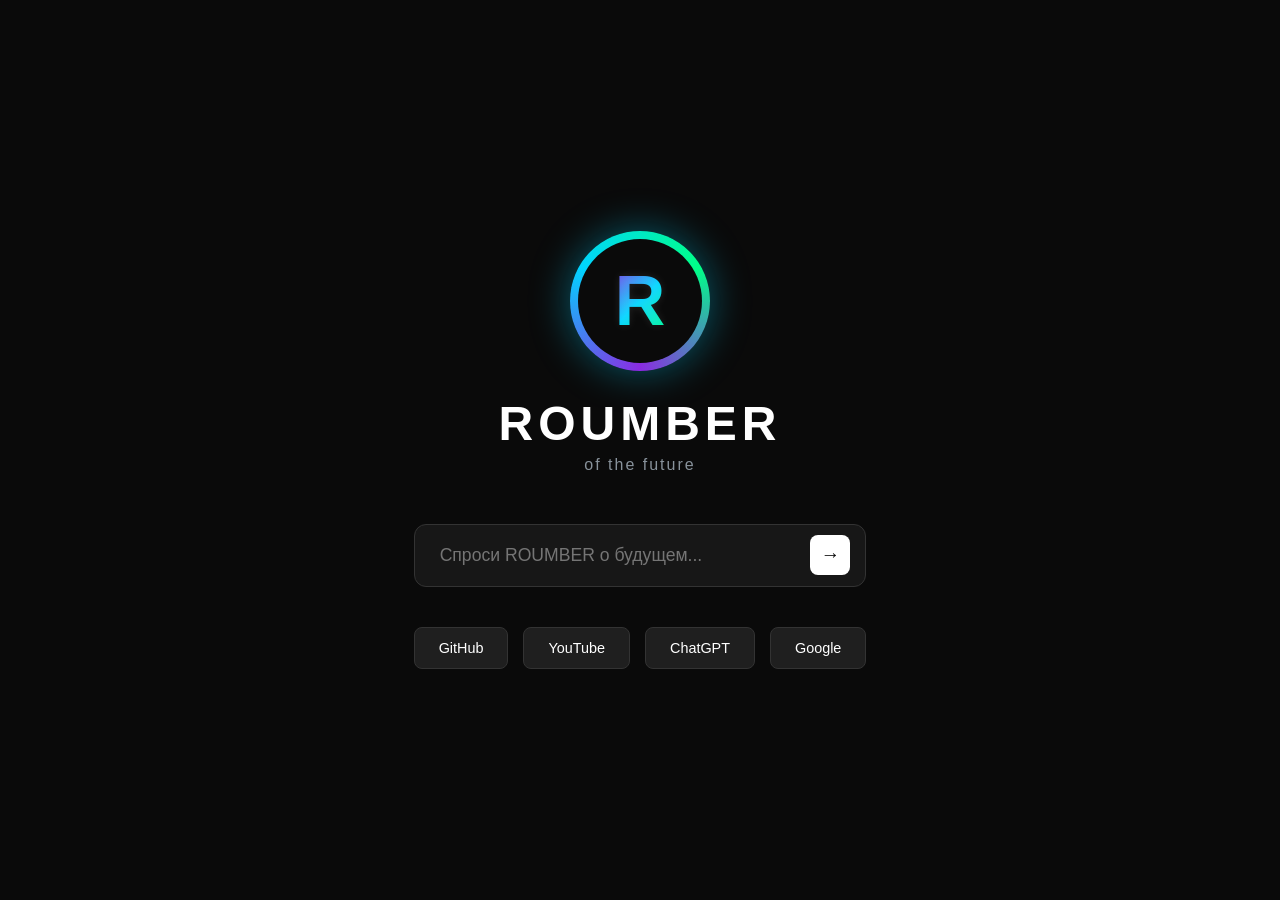
==== index.html @ 8e2cd522 "Add files via upload" ====
<!DOCTYPE html>
<html lang="ru">
<head>
    <meta charset="UTF-8">
    <meta name="viewport" content="width=device-width, initial-scale=1.0">
    <title>Roumber Start Page</title>
    <link rel="stylesheet" href="style.css">
</head>
<body>

    <div class="main-container">
        
        <div class="logo-section">
            <div class="roumber-logo"><span>R</span></div>
            <h1>ROUMBER</h1>
            <p class="subtitle">of the future</p>
        </div>

        <form class="search-section" id="search-form">
            <div class="search-bar">
                <input type="text" id="search-input" placeholder="Спроси ROUMBER о будущем..." autocomplete="off">
                <button type="submit" class="search-btn" id="search-submit">→</button>
            </div>
        </form>

       <div class="shortcuts-section">
            <a href="https://github.com" target="_blank" class="shortcut-btn">GitHub</a>
            <a href="https://youtube.com" target="_blank" class="shortcut-btn">YouTube</a>
            <a href="https://chatgpt.com" target="_blank" class="shortcut-btn">ChatGPT</a>
            <a href="https://google.com" target="_blank" class="shortcut-btn">Google</a>
        </div>

    </div>

    <script src="script.js"></script>
</body>
</html>
---- style.css ----
/* Общие настройки страницы */
body, html {
    margin: 0;
    padding: 0;
    height: 100%;
    background-color: #0a0a0a;
    color: #e0e0e0;
    font-family: 'Segoe UI', Roboto, sans-serif;
    display: flex;
    justify-content: center;
    align-items: center;
    overflow: hidden;
}

.main-container {
    display: flex;
    flex-direction: column;
    align-items: center;
    width: 100%;
    max-width: 800px;
    padding: 20px;
}

/* --- СЕКЦИЯ ЛОГОТИПА --- */
.logo-section {
    text-align: center;
    margin-bottom: 50px;
}

.roumber-logo {
    width: 140px;
    height: 140px;
    border-radius: 50%;
    background: conic-gradient(from 180deg at 50% 50%, #8a2be2, #00d4ff, #00ff88, #8a2be2);
    margin: 0 auto 25px;
    display: flex;
    justify-content: center;
    align-items: center;
    box-shadow: 0 0 40px rgba(0, 212, 255, 0.4);
    position: relative;
    /* Анимация только для кольца */
    animation: rotateLogo 8s linear infinite;
}

/* Внутренний круг (дырка в кольце) */
.roumber-logo::after {
    content: '';
    position: absolute;
    top: 8px; left: 8px; right: 8px; bottom: 8px;
    background: #0a0a0a;
    border-radius: 50%;
    z-index: 1;
}

/* Буква R — исправляем анимацию! */
.roumber-logo span {
    position: relative;
    z-index: 2;
    font-family: 'Arial Black', sans-serif;
    font-size: 70px;
    font-weight: bold;
    background: linear-gradient(135deg, #8a2be2, #00d4ff, #00ff88);
    -webkit-background-clip: text;
    background-clip: text;
    -webkit-text-fill-color: transparent;
    text-shadow: 0 0 10px rgba(255, 255, 255, 0.1);
    
    /* ХИТРОСТЬ: крутим букву в обратную сторону, чтобы она казалась неподвижной */
    animation: counterRotate 8s linear infinite;
    display: block;
}

@keyframes rotateLogo {
    from { transform: rotate(0deg); }
    to { transform: rotate(360deg); }
}

@keyframes counterRotate {
    from { transform: rotate(0deg); }
    to { transform: rotate(-360deg); }
}

/* --- ОСТАЛЬНОЙ ДИЗАЙН --- */
h1 {
    font-size: 3rem;
    margin: 0;
    color: #fff;
    letter-spacing: 5px;
    text-transform: uppercase;
}

.subtitle {
    font-size: 1rem;
    color: #88929b;
    margin: 5px 0 0;
    letter-spacing: 2px;
}

.search-section {
    width: 100%;
    margin-bottom: 40px;
}

.search-bar {
    display: flex;
    background-color: #171717;
    border: 1px solid #333;
    border-radius: 12px;
    padding: 10px 15px;
    transition: all 0.3s;
}

.search-bar:focus-within {
    border-color: #66c0f4;
    box-shadow: 0 0 15px rgba(102, 192, 244, 0.2);
}

.search-bar input {
    flex-grow: 1;
    background: transparent;
    border: none;
    color: #fff;
    font-size: 1.1rem;
    padding: 10px;
    outline: none;
}

.search-btn {
    background: #fff;
    color: #0a0a0a;
    border: none;
    border-radius: 8px;
    width: 40px;
    height: 40px;
    font-size: 1.2rem;
    cursor: pointer;
    font-weight: bold;
}

.shortcuts-section {
    display: flex;
    gap: 15px;
    justify-content: center;
}

.shortcut-btn {
    text-decoration: none;
    background-color: #1f1f1f;
    color: #fff;
    border: 1px solid #333;
    padding: 12px 24px;
    border-radius: 8px;
    font-size: 0.9rem;
    transition: 0.3s;
}

.shortcut-btn:hover {
    background-color: #2a2a2a;
    border-color: #444;
}
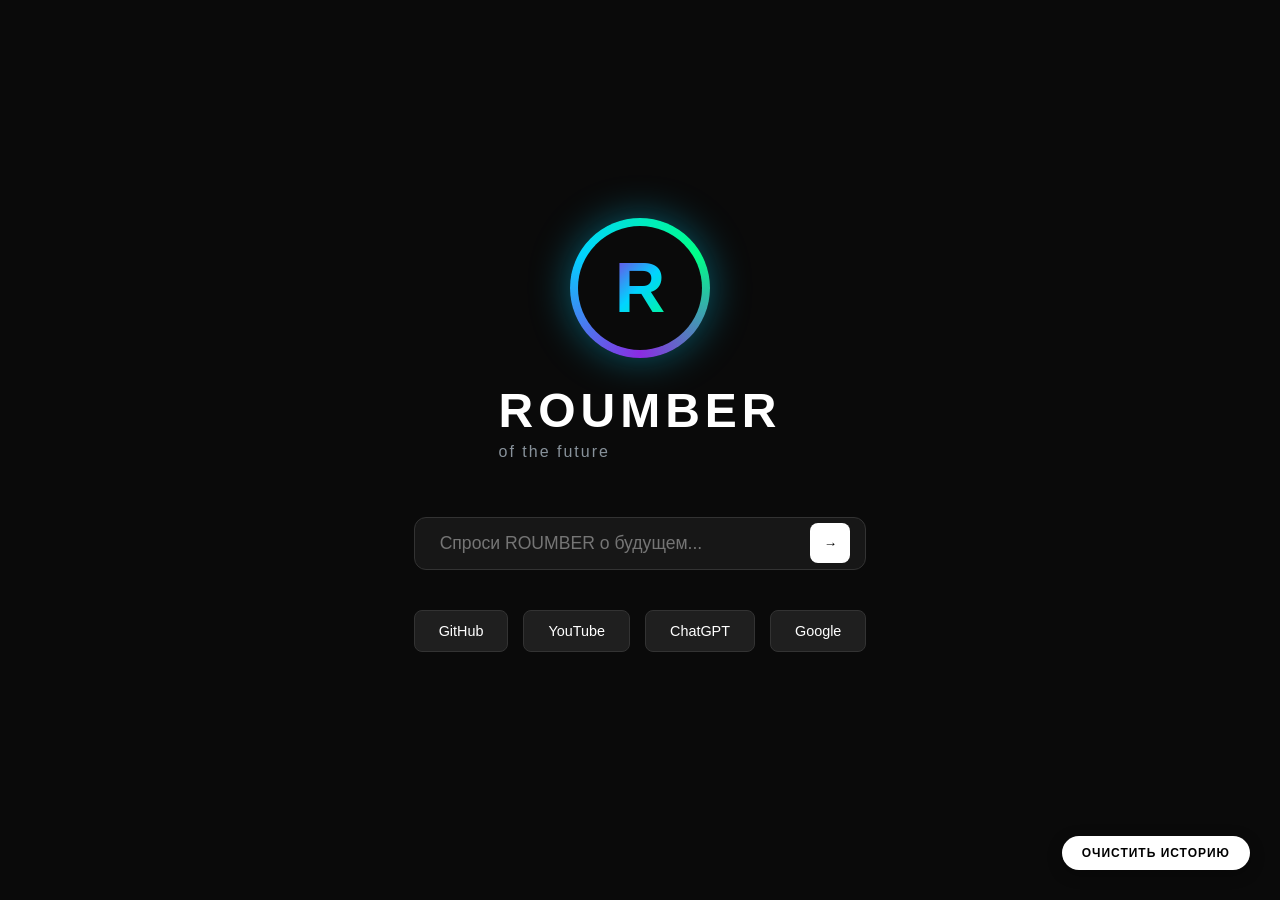
==== commit 005f1cbc: "Add files via upload" ====
--- a/index.html
+++ b/index.html
@@ -8,30 +8,41 @@
 </head>
 <body>
 
-    <div class="main-container">
-        
-        <div class="logo-section">
-            <div class="roumber-logo"><span>R</span></div>
-            <h1>ROUMBER</h1>
-            <p class="subtitle">of the future</p>
+    <div id="home-screen" class="main-wrapper">
+        <div class="main-container">
+            <div class="logo-section">
+                <div class="roumber-logo"><span>R</span></div>
+                <h1>ROUMBER</h1>
+                <p class="subtitle">of the future</p>
+            </div>
+
+            <form class="search-section" id="main-search-form">
+                <div class="search-bar">
+                    <input type="text" id="main-search-input" placeholder="Спроси ROUMBER о будущем..." autocomplete="off">
+                    <button type="submit" class="search-btn">→</button>
+                </div>
+            </form>
+
+            <div class="shortcuts-section">
+                <a href="https://github.com" class="shortcut-btn" target="_blank">GitHub</a>
+                <a href="https://youtube.com" class="shortcut-btn" target="_blank">YouTube</a>
+                <a href="https://chatgpt.com" class="shortcut-btn" target="_blank">ChatGPT</a>
+                <a href="https://google.com" class="shortcut-btn" target="_blank">Google</a>
+            </div>
+
+            <div id="history-container" class="history-grid"></div>
         </div>
-
-        <form class="search-section" id="search-form">
-            <div class="search-bar">
-                <input type="text" id="search-input" placeholder="Спроси ROUMBER о будущем..." autocomplete="off">
-                <button type="submit" class="search-btn" id="search-submit">→</button>
-            </div>
-        </form>
-
-       <div class="shortcuts-section">
-            <a href="https://github.com" target="_blank" class="shortcut-btn">GitHub</a>
-            <a href="https://youtube.com" target="_blank" class="shortcut-btn">YouTube</a>
-            <a href="https://chatgpt.com" target="_blank" class="shortcut-btn">ChatGPT</a>
-            <a href="https://google.com" target="_blank" class="shortcut-btn">Google</a>
-        </div>
-
     </div>
 
     <script src="script.js"></script>
 </body>
+
+<div id="home-screen" class="main-wrapper">
+        </div>
+
+    <div class="clear-history-btn" onclick="clearHistory()">Очистить историю</div>
+
+    <script src="script.js"></script>
+</body>
+
 </html>
--- a/style.css
+++ b/style.css
@@ -1,160 +1,114 @@
-/* Общие настройки страницы */
+/* ОБЩИЕ СТИЛИ */
 body, html {
-    margin: 0;
-    padding: 0;
-    height: 100%;
-    background-color: #0a0a0a;
-    color: #e0e0e0;
-    font-family: 'Segoe UI', Roboto, sans-serif;
-    display: flex;
-    justify-content: center;
-    align-items: center;
+    margin: 0; padding: 0; height: 100%;
+    background-color: #0a0a0a; color: #fff;
+    font-family: 'Segoe UI', sans-serif;
+    display: flex; justify-content: center; align-items: center;
     overflow: hidden;
 }
 
+.main-wrapper { width: 100%; display: flex; justify-content: center; }
+
 .main-container {
-    display: flex;
-    flex-direction: column;
-    align-items: center;
-    width: 100%;
-    max-width: 800px;
-    padding: 20px;
+    display: flex; flex-direction: column; align-items: center;
+    width: 100%; max-width: 800px; padding: 20px;
 }
 
-/* --- СЕКЦИЯ ЛОГОТИПА --- */
-.logo-section {
-    text-align: center;
-    margin-bottom: 50px;
+/* ТО САМОЕ КОЛЬЦО */
+.roumber-logo {
+    width: 140px; height: 140px; border-radius: 50%;
+    background: conic-gradient(from 180deg at 50% 50%, #8a2be2, #00d4ff, #00ff88, #8a2be2);
+    margin: 0 auto 25px; display: flex; justify-content: center; align-items: center;
+    box-shadow: 0 0 40px rgba(0, 212, 255, 0.4);
+    position: relative; animation: rotateLogo 8s linear infinite;
 }
 
-.roumber-logo {
-    width: 140px;
-    height: 140px;
-    border-radius: 50%;
-    background: conic-gradient(from 180deg at 50% 50%, #8a2be2, #00d4ff, #00ff88, #8a2be2);
-    margin: 0 auto 25px;
-    display: flex;
-    justify-content: center;
-    align-items: center;
-    box-shadow: 0 0 40px rgba(0, 212, 255, 0.4);
-    position: relative;
-    /* Анимация только для кольца */
-    animation: rotateLogo 8s linear infinite;
+.roumber-logo::after {
+    content: ''; position: absolute;
+    top: 8px; left: 8px; right: 8px; bottom: 8px;
+    background: #0a0a0a; border-radius: 50%; z-index: 1;
 }
 
-/* Внутренний круг (дырка в кольце) */
-.roumber-logo::after {
-    content: '';
-    position: absolute;
-    top: 8px; left: 8px; right: 8px; bottom: 8px;
-    background: #0a0a0a;
-    border-radius: 50%;
-    z-index: 1;
+.roumber-logo span {
+    position: relative; z-index: 2; font-family: 'Arial Black', sans-serif;
+    font-size: 70px; font-weight: bold;
+    background: linear-gradient(135deg, #8a2be2, #00d4ff, #00ff88);
+    -webkit-background-clip: text; background-clip: text;
+    -webkit-text-fill-color: transparent;
+    animation: counterRotate 8s linear infinite; display: block;
 }
 
-/* Буква R — исправляем анимацию! */
-.roumber-logo span {
-    position: relative;
-    z-index: 2;
-    font-family: 'Arial Black', sans-serif;
-    font-size: 70px;
-    font-weight: bold;
-    background: linear-gradient(135deg, #8a2be2, #00d4ff, #00ff88);
-    -webkit-background-clip: text;
-    background-clip: text;
-    -webkit-text-fill-color: transparent;
-    text-shadow: 0 0 10px rgba(255, 255, 255, 0.1);
-    
-    /* ХИТРОСТЬ: крутим букву в обратную сторону, чтобы она казалась неподвижной */
-    animation: counterRotate 8s linear infinite;
-    display: block;
+@keyframes rotateLogo { from { transform: rotate(0deg); } to { transform: rotate(360deg); } }
+@keyframes counterRotate { from { transform: rotate(0deg); } to { transform: rotate(-360deg); } }
+
+h1 { font-size: 3rem; margin: 0; letter-spacing: 5px; text-transform: uppercase; }
+.subtitle { color: #88929b; margin-top: 5px; letter-spacing: 2px; }
+
+/* ПОИСКОВАЯ СТРОКА */
+.search-section { width: 100%; margin: 40px 0; }
+.search-bar {
+    display: flex; background-color: #171717; border: 1px solid #333;
+    border-radius: 12px; padding: 5px 15px; transition: 0.3s;
+}
+.search-bar:focus-within { border-color: #00d4ff; box-shadow: 0 0 15px rgba(0, 212, 255, 0.2); }
+.search-bar input {
+    flex-grow: 1; background: transparent; border: none;
+    color: #fff; font-size: 1.1rem; padding: 10px; outline: none;
+}
+.search-btn {
+    background: #fff; border: none; border-radius: 8px;
+    width: 40px; height: 40px; cursor: pointer; font-weight: bold;
 }
 
-@keyframes rotateLogo {
-    from { transform: rotate(0deg); }
-    to { transform: rotate(360deg); }
+/* КНОПКИ-ССЫЛКИ */
+.shortcuts-section { display: flex; gap: 15px; }
+.shortcut-btn {
+    text-decoration: none; background-color: #1f1f1f; color: #fff;
+    border: 1px solid #333; padding: 12px 24px; border-radius: 8px;
+    font-size: 0.9rem; transition: 0.3s;
+}
+.shortcut-btn:hover { background-color: #2a2a2a; border-color: #444; }
+
+/* ИСТОРИЯ */
+.history-grid {
+    display: flex; flex-wrap: wrap; gap: 10px;
+    justify-content: center; margin-top: 30px; max-width: 600px;
 }
 
-@keyframes counterRotate {
-    from { transform: rotate(0deg); }
-    to { transform: rotate(-360deg); }
+.history-item {
+    background: rgba(255, 255, 255, 0.05); border: 1px solid #333;
+    padding: 8px 15px; border-radius: 20px; font-size: 0.8rem;
+    color: #00d4ff; cursor: pointer; transition: 0.3s; text-transform: lowercase;
 }
 
-/* --- ОСТАЛЬНОЙ ДИЗАЙН --- */
-h1 {
-    font-size: 3rem;
-    margin: 0;
-    color: #fff;
-    letter-spacing: 5px;
-    text-transform: uppercase;
+.history-item:hover {
+    background: rgba(0, 212, 255, 0.1); border-color: #00d4ff;
+    box-shadow: 0 0 10px rgba(0, 212, 255, 0.3);
 }
 
-.subtitle {
-    font-size: 1rem;
-    color: #88929b;
-    margin: 5px 0 0;
-    letter-spacing: 2px;
+/* БЕЛАЯ КНОПКА ОЧИСТКИ В УГЛУ */
+.clear-history-btn {
+    position: fixed;
+    bottom: 30px;
+    right: 30px;
+    padding: 10px 20px;
+    background: #fff;
+    border: none;
+    border-radius: 30px;
+    color: #000;
+    font-size: 0.75rem;
+    font-weight: bold;
+    cursor: pointer;
+    transition: all 0.3s ease;
+    text-transform: uppercase;
+    letter-spacing: 1px;
+    z-index: 1000;
+    box-shadow: 0 4px 15px rgba(0, 0, 0, 0.3);
 }
 
-.search-section {
-    width: 100%;
-    margin-bottom: 40px;
-}
-
-.search-bar {
-    display: flex;
-    background-color: #171717;
-    border: 1px solid #333;
-    border-radius: 12px;
-    padding: 10px 15px;
-    transition: all 0.3s;
-}
-
-.search-bar:focus-within {
-    border-color: #66c0f4;
-    box-shadow: 0 0 15px rgba(102, 192, 244, 0.2);
-}
-
-.search-bar input {
-    flex-grow: 1;
-    background: transparent;
-    border: none;
-    color: #fff;
-    font-size: 1.1rem;
-    padding: 10px;
-    outline: none;
-}
-
-.search-btn {
+.clear-history-btn:hover {
     background: #fff;
-    color: #0a0a0a;
-    border: none;
-    border-radius: 8px;
-    width: 40px;
-    height: 40px;
-    font-size: 1.2rem;
-    cursor: pointer;
-    font-weight: bold;
-}
-
-.shortcuts-section {
-    display: flex;
-    gap: 15px;
-    justify-content: center;
-}
-
-.shortcut-btn {
-    text-decoration: none;
-    background-color: #1f1f1f;
-    color: #fff;
-    border: 1px solid #333;
-    padding: 12px 24px;
-    border-radius: 8px;
-    font-size: 0.9rem;
-    transition: 0.3s;
-}
-
-.shortcut-btn:hover {
-    background-color: #2a2a2a;
-    border-color: #444;
+    color: #000;
+    box-shadow: 0 0 20px #fff, 0 0 40px rgba(255, 255, 255, 0.6);
+    transform: translateY(-2px);
 }
